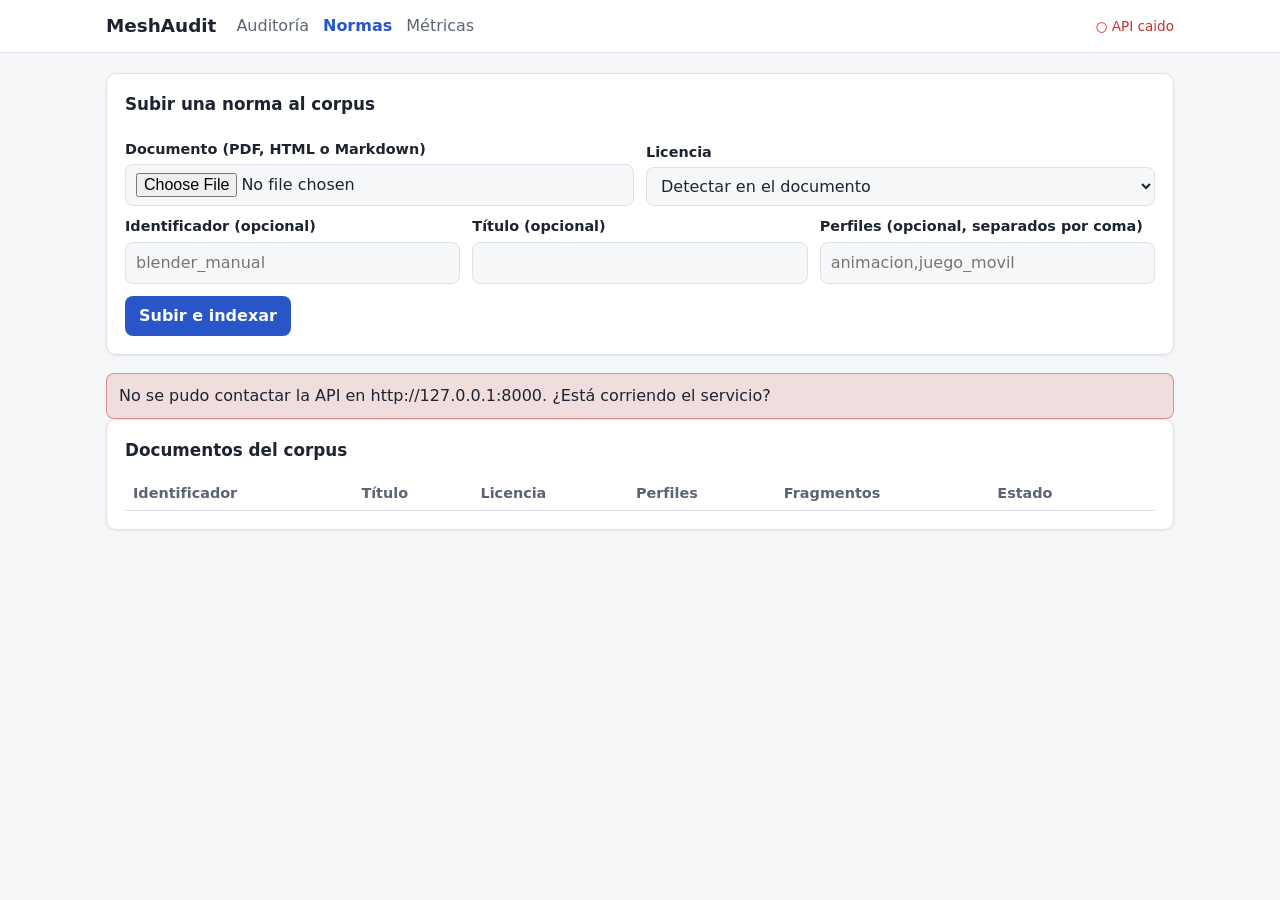
==== web/documentos.html @ 63e60972 "Fase 10: aplicación web (auditoría, normas y métricas) con visor GLB model-viewer También: el inform" ====
<!doctype html>
<html lang="es">
<head>
  <meta charset="utf-8">
  <meta name="viewport" content="width=device-width, initial-scale=1">
  <title>MeshAudit · Normas</title>
  <link rel="stylesheet" href="css/estilos.css">
</head>
<body>
<header><div class="barra">
  <h1>MeshAudit</h1>
  <nav><a href="index.html">Auditoría</a><a href="documentos.html" class="activo">Normas</a><a href="metricas.html">Métricas</a></nav>
  <span id="salud">…</span>
</div></header>
<main>
  <section class="panel">
    <h2>Subir una norma al corpus</h2>
    <form id="formulario">
      <div class="fila">
        <div><label for="archivo">Documento (PDF, HTML o Markdown)</label>
          <input id="archivo" name="archivo" type="file" accept=".pdf,.html,.htm,.md,.markdown" required></div>
        <div><label for="licencia">Licencia</label>
          <select id="licencia" name="licencia">
            <option value="">Detectar en el documento</option>
            <option>CC-BY-4.0</option><option>CC-BY-SA-4.0</option><option>CC0-1.0</option>
            <option>MIT</option><option>Apache-2.0</option><option>dominio-publico</option>
          </select></div>
      </div>
      <div class="fila">
        <div><label for="doc_id">Identificador (opcional)</label>
          <input id="doc_id" name="doc_id" type="text" placeholder="blender_manual"></div>
        <div><label for="titulo">Título (opcional)</label>
          <input id="titulo" name="titulo" type="text"></div>
        <div><label for="perfiles">Perfiles (opcional, separados por coma)</label>
          <input id="perfiles" name="perfiles" type="text" placeholder="animacion,juego_movil"></div>
      </div>
      <div class="acciones"><button id="enviar" type="submit">Subir e indexar</button>
        <span class="meta" id="estado"></span></div>
    </form>
  </section>
  <div id="error" class="error oculto"></div>
  <section class="panel">
    <h2>Documentos del corpus</h2>
    <p class="meta" id="manifiesto"></p>
    <table>
      <thead><tr><th>Identificador</th><th>Título</th><th>Licencia</th><th>Perfiles</th>
        <th>Fragmentos</th><th>Estado</th><th></th></tr></thead>
      <tbody id="lista"></tbody>
    </table>
  </section>
</main>
<script src="js/api.js"></script>
<script>
async function cargar() {
  try {
    const datos = await API.documentos();
    const m = datos.manifiesto;
    $("#manifiesto").textContent = `version_corpus ${m.version_corpus} · modelo de embeddings ` +
      `${m.modelo_embeddings || "—"} · ${m.fragmentos} fragmentos indexados`;
    $("#lista").innerHTML = datos.documentos.map(d => `<tr>
      <td>${esc(d.doc_id)}</td><td>${esc(d.titulo)}</td><td>${esc(d.licencia || "—")}</td>
      <td>${esc((d.perfiles || []).join(", "))}</td><td>${esc(d.fragmentos)}</td>
      <td>${esc(d.estado)}</td>
      <td><button class="secundario" data-borrar="${esc(d.doc_id)}">Borrar</button></td></tr>`).join("")
      || `<tr><td colspan="7">El corpus está vacío.</td></tr>`;
  } catch (e) {
    $("#error").textContent = e.message;
    $("#error").classList.remove("oculto");
  }
}
$("#formulario").addEventListener("submit", async (evento) => {
  evento.preventDefault();
  $("#error").classList.add("oculto");
  $("#enviar").disabled = true;
  $("#estado").textContent = "Indexando…";
  try {
    const r = await API.subirDocumento(new FormData(evento.target));
    $("#estado").textContent = `Indexado ${r.documento_id}: ${r.fragmentos} fragmentos (version_corpus ${r.version_corpus}).`;
    evento.target.reset();
    cargar();
  } catch (e) {
    $("#estado").textContent = "";
    $("#error").textContent = e.message;
    $("#error").classList.remove("oculto");
  } finally {
    $("#enviar").disabled = false;
  }
});
document.addEventListener("click", async (evento) => {
  const id = evento.target.dataset && evento.target.dataset.borrar;
  if (!id || !confirm(`¿Borrar ${id} y sus fragmentos del índice?`)) return;
  try { await API.borrarDocumento(id); cargar(); }
  catch (e) { $("#error").textContent = e.message; $("#error").classList.remove("oculto"); }
});
cargar();
</script>
</body>
</html>
---- web/css/estilos.css ----
:root {
  --fondo: #f6f7f9; --panel: #ffffff; --texto: #1d2330; --suave: #5b6475; --borde: #dde1e8;
  --acento: #2856c9; --rojo: #c62f2f; --amarillo: #c98a06; --verde: #1f8a4c; --info: #6b7280;
  --radio: 10px; --sombra: 0 1px 3px rgba(20, 30, 50, .08);
  font-family: system-ui, -apple-system, "Segoe UI", Roboto, sans-serif;
}
@media (prefers-color-scheme: dark) {
  :root { --fondo: #12151b; --panel: #1b2029; --texto: #e7eaf0; --suave: #9aa3b5; --borde: #2c3341;
          --acento: #6d93ff; --sombra: none; }
}
* { box-sizing: border-box; }
body { margin: 0; background: var(--fondo); color: var(--texto); line-height: 1.5; }
header { background: var(--panel); border-bottom: 1px solid var(--borde); }
header .barra { max-width: 1100px; margin: 0 auto; padding: 12px 16px; display: flex; gap: 20px;
                align-items: center; flex-wrap: wrap; }
header h1 { font-size: 1.15rem; margin: 0; }
header nav a { color: var(--suave); text-decoration: none; margin-right: 14px; }
header nav a.activo { color: var(--acento); font-weight: 600; }
#salud { margin-left: auto; font-size: .85rem; color: var(--suave); }
main { max-width: 1100px; margin: 0 auto; padding: 20px 16px 60px; }
section.panel { background: var(--panel); border: 1px solid var(--borde); border-radius: var(--radio);
                padding: 18px; margin-bottom: 18px; box-shadow: var(--sombra); }
h2 { font-size: 1.05rem; margin: 0 0 12px; }
h3 { font-size: .98rem; margin: 0; }
label { display: block; font-weight: 600; font-size: .9rem; margin: 10px 0 4px; }
input[type=text], input[type=file], select, textarea {
  width: 100%; padding: 8px 10px; border: 1px solid var(--borde); border-radius: 8px;
  background: var(--fondo); color: var(--texto); font: inherit; }
textarea { min-height: 70px; resize: vertical; }
button { background: var(--acento); color: #fff; border: 0; border-radius: 8px; padding: 8px 14px;
         font: inherit; font-weight: 600; cursor: pointer; }
button.secundario { background: transparent; color: var(--acento); border: 1px solid var(--borde); }
button:disabled { opacity: .55; cursor: wait; }
.fila { display: flex; gap: 12px; flex-wrap: wrap; align-items: end; }
.fila > * { flex: 1 1 200px; }
.acciones { display: flex; gap: 8px; flex-wrap: wrap; margin-top: 12px; }
.semaforo { display: inline-flex; align-items: center; gap: 8px; font-weight: 700; padding: 4px 12px;
            border-radius: 999px; color: #fff; text-transform: uppercase; font-size: .85rem; }
.semaforo.rojo, .chip.grave { background: var(--rojo); }
.semaforo.amarillo, .chip.menor { background: var(--amarillo); }
.semaforo.verde { background: var(--verde); }
.chip { display: inline-block; color: #fff; border-radius: 6px; padding: 1px 8px; font-size: .78rem;
        font-weight: 600; }
.chip.informativo { background: var(--info); }
.meta { color: var(--suave); font-size: .85rem; }
table { border-collapse: collapse; width: 100%; font-size: .9rem; }
th, td { text-align: left; padding: 6px 8px; border-bottom: 1px solid var(--borde); vertical-align: top; }
th { color: var(--suave); font-weight: 600; }
.hallazgo { border: 1px solid var(--borde); border-left: 5px solid var(--info); border-radius: 8px;
            padding: 12px 14px; margin: 10px 0; }
.hallazgo.grave { border-left-color: var(--rojo); }
.hallazgo.menor { border-left-color: var(--amarillo); }
.medido { font-family: ui-monospace, Menlo, monospace; font-size: .85rem; }
details { margin-top: 8px; }
details summary { cursor: pointer; color: var(--acento); font-size: .9rem; }
blockquote { margin: 6px 0 0; padding: 8px 12px; border-left: 3px solid var(--borde);
             color: var(--suave); white-space: pre-wrap; font-size: .88rem; }
.aviso { background: rgba(201, 138, 6, .12); border: 1px solid rgba(201, 138, 6, .4);
         border-radius: 8px; padding: 10px 12px; font-size: .9rem; }
.error { background: rgba(198, 47, 47, .12); border: 1px solid rgba(198, 47, 47, .45);
         border-radius: 8px; padding: 10px 12px; }
.retro { display: flex; gap: 6px; flex-wrap: wrap; align-items: center; margin-top: 10px; }
.retro input { flex: 1 1 200px; }
.retro button { padding: 4px 10px; font-size: .85rem; }
.oculto { display: none !important; }
model-viewer { width: 100%; height: 320px; background: var(--fondo); border-radius: 8px; }
.respuesta { border-top: 1px solid var(--borde); padding: 10px 0; }
.tarjetas { display: grid; grid-template-columns: repeat(auto-fill, minmax(170px, 1fr)); gap: 10px; }
.tarjeta { border: 1px solid var(--borde); border-radius: 8px; padding: 10px; }
.tarjeta .valor { font-size: 1.4rem; font-weight: 700; }
pre.json { background: var(--fondo); padding: 10px; border-radius: 8px; overflow: auto; font-size: .8rem; }
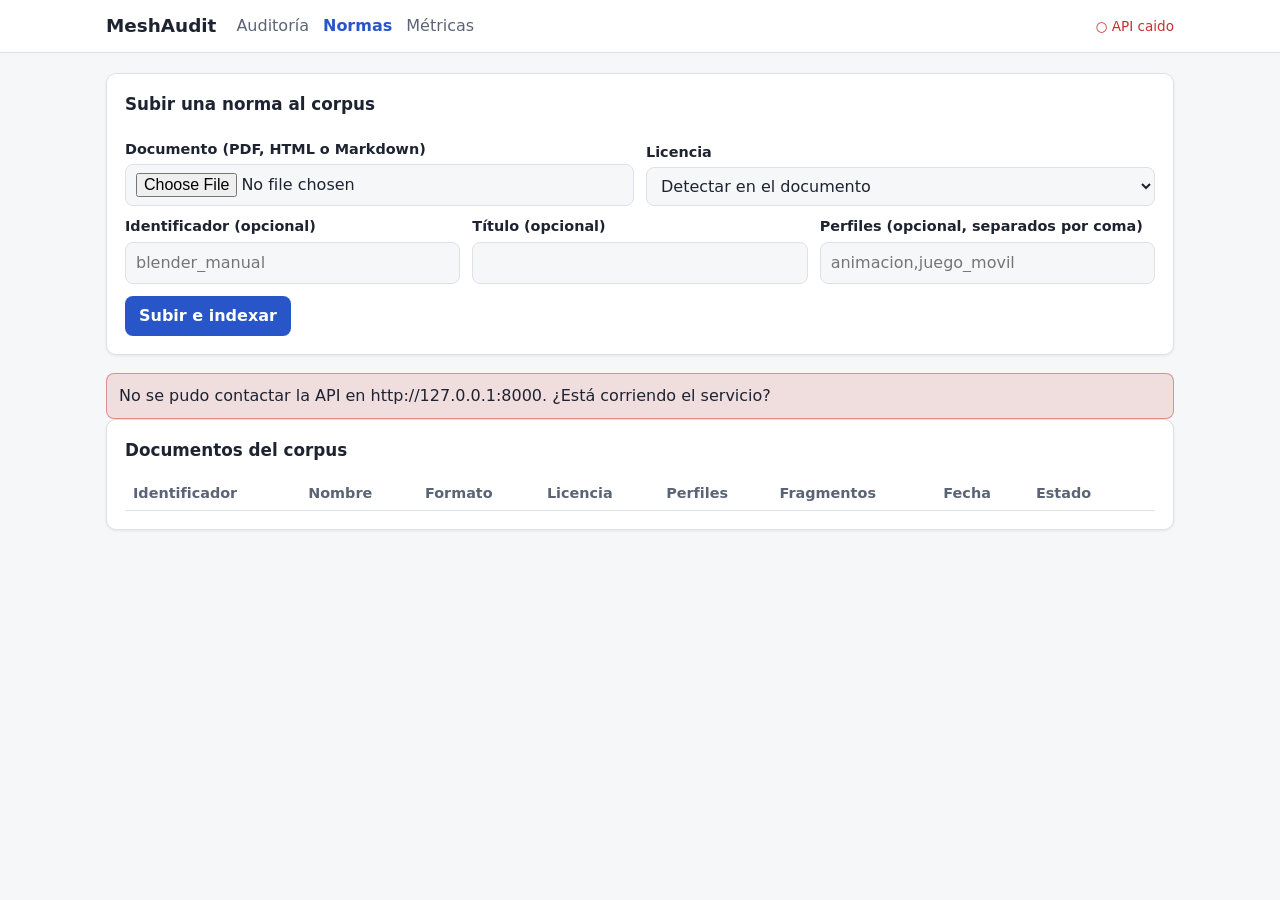
==== commit d75ff654: "Alinear el código con el informe técnico - Embeddings bge-m3 (ADR-02, figura 5) y licencias del corp" ====
--- a/web/documentos.html
+++ b/web/documentos.html
@@ -23,6 +23,7 @@
           <select id="licencia" name="licencia">
             <option value="">Detectar en el documento</option>
             <option>CC-BY-4.0</option><option>CC-BY-SA-4.0</option><option>CC0-1.0</option>
+            <option>CC-BY-3.0</option><option>propio</option>
             <option>MIT</option><option>Apache-2.0</option><option>dominio-publico</option>
           </select></div>
       </div>
@@ -43,8 +44,8 @@
     <h2>Documentos del corpus</h2>
     <p class="meta" id="manifiesto"></p>
     <table>
-      <thead><tr><th>Identificador</th><th>Título</th><th>Licencia</th><th>Perfiles</th>
-        <th>Fragmentos</th><th>Estado</th><th></th></tr></thead>
+      <thead><tr><th>Identificador</th><th>Nombre</th><th>Formato</th><th>Licencia</th><th>Perfiles</th>
+        <th>Fragmentos</th><th>Fecha</th><th>Estado</th><th></th></tr></thead>
       <tbody id="lista"></tbody>
     </table>
   </section>
@@ -58,11 +59,13 @@
     $("#manifiesto").textContent = `version_corpus ${m.version_corpus} · modelo de embeddings ` +
       `${m.modelo_embeddings || "—"} · ${m.fragmentos} fragmentos indexados`;
     $("#lista").innerHTML = datos.documentos.map(d => `<tr>
-      <td>${esc(d.doc_id)}</td><td>${esc(d.titulo)}</td><td>${esc(d.licencia || "—")}</td>
+      <td>${esc(d.doc_id)}</td><td title="${esc(d.titulo)}">${esc(d.nombre || d.titulo)}</td>
+      <td>${esc(d.formato || "")}</td><td>${esc(d.licencia || "—")}</td>
       <td>${esc((d.perfiles || []).join(", "))}</td><td>${esc(d.fragmentos)}</td>
+      <td>${d.fecha ? esc(new Date(d.fecha * 1000).toLocaleString("es-MX")) : ""}</td>
       <td>${esc(d.estado)}</td>
       <td><button class="secundario" data-borrar="${esc(d.doc_id)}">Borrar</button></td></tr>`).join("")
-      || `<tr><td colspan="7">El corpus está vacío.</td></tr>`;
+      || `<tr><td colspan="9">El corpus está vacío.</td></tr>`;
   } catch (e) {
     $("#error").textContent = e.message;
     $("#error").classList.remove("oculto");
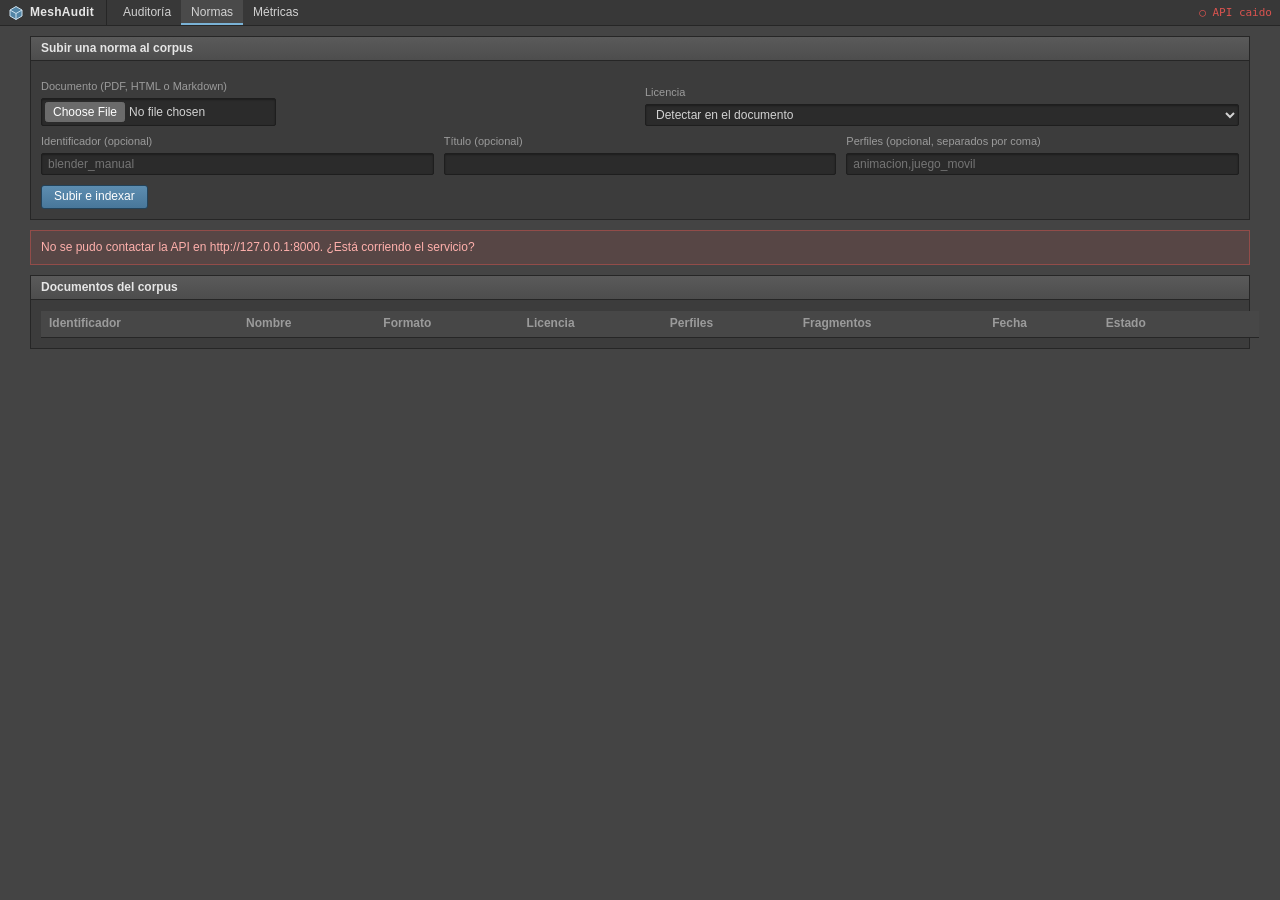
==== commit 98f0f721: "Interfaz web al estilo de un programa de modelado 3D - Barra de menús, estante de herramientas, Outl" ====
--- a/web/documentos.html
+++ b/web/documentos.html
@@ -6,12 +6,15 @@
   <title>MeshAudit · Normas</title>
   <link rel="stylesheet" href="css/estilos.css">
 </head>
-<body>
-<header><div class="barra">
-  <h1>MeshAudit</h1>
-  <nav><a href="index.html">Auditoría</a><a href="documentos.html" class="activo">Normas</a><a href="metricas.html">Métricas</a></nav>
-  <span id="salud">…</span>
-</div></header>
+<body class="pagina">
+<header class="menubar">
+  <span class="marca">
+    <svg viewBox="0 0 16 16" aria-hidden="true"><path d="M8 1.5 14 5v6l-6 3.5L2 11V5z" fill="#5285a6" stroke="#cfe3f1" stroke-width="1"/><path d="M2 5l6 3.5L14 5M8 8.5v6" fill="none" stroke="#cfe3f1" stroke-width="1"/></svg>
+    MeshAudit
+  </span>
+  <nav class="menus"><a href="index.html">Auditoría</a><a href="documentos.html" class="activo">Normas</a><a href="metricas.html">Métricas</a></nav>
+  <span id="salud" class="salud">…</span>
+</header>
 <main>
   <section class="panel">
     <h2>Subir una norma al corpus</h2>
--- a/web/css/estilos.css
+++ b/web/css/estilos.css
@@ -1,71 +1,301 @@
+/* MeshAudit · interfaz al estilo de un programa de modelado 3D:
+   gris oscuro, tipografía compacta, barra de menús, estante de herramientas, outliner,
+   vista 3D con HUD, panel de atributos, línea de comandos y línea de ayuda. */
 :root {
-  --fondo: #f6f7f9; --panel: #ffffff; --texto: #1d2330; --suave: #5b6475; --borde: #dde1e8;
-  --acento: #2856c9; --rojo: #c62f2f; --amarillo: #c98a06; --verde: #1f8a4c; --info: #6b7280;
-  --radio: 10px; --sombra: 0 1px 3px rgba(20, 30, 50, .08);
-  font-family: system-ui, -apple-system, "Segoe UI", Roboto, sans-serif;
-}
-@media (prefers-color-scheme: dark) {
-  :root { --fondo: #12151b; --panel: #1b2029; --texto: #e7eaf0; --suave: #9aa3b5; --borde: #2c3341;
-          --acento: #6d93ff; --sombra: none; }
+  --app: #444444;        /* fondo general de la interfaz */
+  --panel: #3c3c3c;      /* cuerpo de paneles */
+  --cabecera: #535353;   /* barras de título de panel */
+  --barra: #383838;      /* menús y estante */
+  --campo: #2b2b2b;      /* campos de entrada */
+  --hundido: #333333;    /* zonas hundidas (listas, tablas) */
+  --linea: #262626;      /* separadores oscuros */
+  --luz: #5e5e5e;        /* bisel claro */
+  --texto: #d2d2d2;
+  --suave: #9b9b9b;
+  --tenue: #727272;
+  --sel: #5285a6;        /* selección */
+  --sel-claro: #7ab2d6;
+  --foco: #e3b341;       /* acento de herramienta activa */
+  --rojo: #d9534f;
+  --amarillo: #e0a526;
+  --verde: #5cb85c;
+  --info: #7d8790;
+  --mono: ui-monospace, "SF Mono", Menlo, Consolas, monospace;
+  font-family: -apple-system, "Segoe UI", Roboto, "Helvetica Neue", Arial, sans-serif;
+  font-size: 12px;
+  color-scheme: dark;
 }
 * { box-sizing: border-box; }
-body { margin: 0; background: var(--fondo); color: var(--texto); line-height: 1.5; }
-header { background: var(--panel); border-bottom: 1px solid var(--borde); }
-header .barra { max-width: 1100px; margin: 0 auto; padding: 12px 16px; display: flex; gap: 20px;
-                align-items: center; flex-wrap: wrap; }
-header h1 { font-size: 1.15rem; margin: 0; }
-header nav a { color: var(--suave); text-decoration: none; margin-right: 14px; }
-header nav a.activo { color: var(--acento); font-weight: 600; }
-#salud { margin-left: auto; font-size: .85rem; color: var(--suave); }
-main { max-width: 1100px; margin: 0 auto; padding: 20px 16px 60px; }
-section.panel { background: var(--panel); border: 1px solid var(--borde); border-radius: var(--radio);
-                padding: 18px; margin-bottom: 18px; box-shadow: var(--sombra); }
-h2 { font-size: 1.05rem; margin: 0 0 12px; }
-h3 { font-size: .98rem; margin: 0; }
-label { display: block; font-weight: 600; font-size: .9rem; margin: 10px 0 4px; }
+html, body { height: 100%; }
+body { margin: 0; background: var(--app); color: var(--texto); line-height: 1.45; }
+a { color: var(--sel-claro); }
+::selection { background: var(--sel); color: #fff; }
+.oculto { display: none !important; }
+.meta { color: var(--suave); font-size: 11px; }
+
+/* Barras de desplazamiento finas y oscuras */
+* { scrollbar-width: thin; scrollbar-color: #5a5a5a var(--hundido); }
+::-webkit-scrollbar { width: 10px; height: 10px; }
+::-webkit-scrollbar-track { background: var(--hundido); }
+::-webkit-scrollbar-thumb { background: #5a5a5a; border: 2px solid var(--hundido); border-radius: 6px; }
+
+/* ── Barra de menús ─────────────────────────────────────────── */
+.menubar { display: flex; align-items: stretch; gap: 2px; height: 26px; padding: 0 8px;
+           background: var(--barra); border-bottom: 1px solid var(--linea); user-select: none; }
+.marca { display: flex; align-items: center; gap: 6px; font-weight: 700; letter-spacing: .3px;
+         padding-right: 12px; margin-right: 4px; border-right: 1px solid var(--linea); color: #e6e6e6; }
+.marca svg { width: 16px; height: 16px; }
+.menus { display: flex; align-items: stretch; }
+.menus a { display: flex; align-items: center; padding: 0 10px; color: var(--texto); text-decoration: none; }
+.menus a:hover { background: var(--sel); color: #fff; }
+.menus a.activo { background: #4a4a4a; box-shadow: inset 0 -2px 0 var(--sel-claro); }
+.salud { margin-left: auto; display: flex; align-items: center; font-family: var(--mono); font-size: 11px; }
+
+/* ── Estante de herramientas ────────────────────────────────── */
+.shelf { display: flex; align-items: center; gap: 6px; flex-wrap: wrap; padding: 5px 8px;
+         background: linear-gradient(#4a4a4a, #404040); border-bottom: 1px solid var(--linea);
+         box-shadow: inset 0 1px 0 var(--luz); }
+.shelf .sep { width: 1px; align-self: stretch; background: var(--linea); box-shadow: 1px 0 0 var(--luz);
+              margin: 0 4px; }
+.herr { display: inline-flex; align-items: center; gap: 5px; height: 26px; padding: 0 9px;
+        background: linear-gradient(#5b5b5b, #4b4b4b); color: var(--texto); border: 1px solid #2a2a2a;
+        border-radius: 3px; box-shadow: inset 0 1px 0 rgba(255,255,255,.08); font: inherit;
+        cursor: pointer; white-space: nowrap; user-select: none; }
+.herr:hover:not(:disabled) { background: linear-gradient(#686868, #555); }
+.herr:active:not(:disabled), .herr.activo { background: linear-gradient(#3a5a73, #4d7896);
+        border-color: #20384a; color: #fff; }
+.herr:disabled { opacity: .45; cursor: default; }
+.herr svg { width: 15px; height: 15px; flex: none; }
+.herr.primario { background: linear-gradient(#5d8db0, #48779a); border-color: #23435a; color: #fff;
+                 font-weight: 600; }
+.herr.primario:hover:not(:disabled) { background: linear-gradient(#6a9cc0, #5285a6); }
+.herr.icono { width: 28px; padding: 0; justify-content: center; }
+.grupo-herr { display: inline-flex; }
+.grupo-herr .herr { border-radius: 0; margin-left: -1px; }
+.grupo-herr .herr:first-child { border-radius: 3px 0 0 3px; margin-left: 0; }
+.grupo-herr .herr:last-child { border-radius: 0 3px 3px 0; }
+.campo { display: inline-flex; align-items: center; gap: 6px; color: var(--suave); }
+.campo.crece { flex: 1 1 200px; min-width: 160px; }
+.campo.crece input { flex: 1; }
+.archivo-nombre { font-family: var(--mono); font-size: 11px; color: var(--suave); max-width: 220px;
+                  overflow: hidden; text-overflow: ellipsis; white-space: nowrap; }
+.archivo-nombre.cargado { color: var(--texto); }
+.invisible { position: absolute; width: 1px; height: 1px; opacity: 0; pointer-events: none; }
+
+/* ── Campos ─────────────────────────────────────────────────── */
 input[type=text], input[type=file], select, textarea {
-  width: 100%; padding: 8px 10px; border: 1px solid var(--borde); border-radius: 8px;
-  background: var(--fondo); color: var(--texto); font: inherit; }
-textarea { min-height: 70px; resize: vertical; }
-button { background: var(--acento); color: #fff; border: 0; border-radius: 8px; padding: 8px 14px;
-         font: inherit; font-weight: 600; cursor: pointer; }
-button.secundario { background: transparent; color: var(--acento); border: 1px solid var(--borde); }
-button:disabled { opacity: .55; cursor: wait; }
-.fila { display: flex; gap: 12px; flex-wrap: wrap; align-items: end; }
+  height: 22px; padding: 0 6px; background: var(--campo); color: var(--texto); font: inherit;
+  border: 1px solid #1e1e1e; border-radius: 2px; box-shadow: inset 0 1px 2px rgba(0,0,0,.35); }
+input[type=file] { height: auto; padding: 3px; }
+textarea { height: auto; min-height: 60px; padding: 4px 6px; resize: vertical; }
+input:focus, select:focus, textarea:focus { outline: 1px solid var(--sel-claro); outline-offset: -1px; }
+select { padding-right: 4px; }
+button { font: inherit; }
+
+/* ── Espacio de trabajo (página principal) ─────────────────── */
+body.app { display: flex; flex-direction: column; height: 100vh; overflow: hidden; }
+.espacio { flex: 1; min-height: 0; display: grid; gap: 3px; padding: 3px;
+           grid-template-columns: minmax(190px, 240px) 1fr minmax(300px, 380px); }
+.panel-dcc { display: flex; flex-direction: column; min-height: 0; min-width: 0; background: var(--panel);
+             border: 1px solid var(--linea); }
+.titulo-panel { display: flex; align-items: center; gap: 8px; height: 22px; padding: 0 8px; flex: none;
+                background: linear-gradient(#5a5a5a, #4d4d4d); border-bottom: 1px solid var(--linea);
+                font-weight: 600; color: #e2e2e2; user-select: none; }
+.titulo-panel .meta { font-weight: 400; }
+.titulo-panel .derecha { margin-left: auto; display: flex; gap: 6px; align-items: center; }
+.cuerpo-panel { flex: 1; min-height: 0; overflow: auto; }
+
+/* Outliner */
+.arbol { list-style: none; margin: 0; padding: 4px 0; font-size: 12px; }
+.arbol ul { list-style: none; margin: 0; padding: 0 0 0 14px; }
+.nodo { display: flex; align-items: center; gap: 6px; height: 21px; padding: 0 8px; cursor: default;
+        white-space: nowrap; overflow: hidden; text-overflow: ellipsis; border-left: 2px solid transparent; }
+.nodo.clic { cursor: pointer; }
+.nodo.clic:hover { background: #474747; }
+.nodo.sel { background: var(--sel); color: #fff; }
+.nodo .ico { width: 14px; height: 14px; flex: none; color: var(--suave); }
+.nodo.sel .ico { color: #fff; }
+.nodo .etq { overflow: hidden; text-overflow: ellipsis; }
+.nodo .cuenta { margin-left: auto; color: var(--tenue); font-family: var(--mono); font-size: 10px; }
+.punto { width: 8px; height: 8px; border-radius: 50%; flex: none; background: var(--info);
+         box-shadow: 0 0 0 1px rgba(0,0,0,.4); }
+.punto.grave { background: var(--rojo); } .punto.menor { background: var(--amarillo); }
+.punto.verde { background: var(--verde); } .punto.rojo { background: var(--rojo); }
+.punto.amarillo { background: var(--amarillo); }
+.vacio-arbol { padding: 10px; color: var(--tenue); }
+
+/* Vista 3D */
+.barra-vista { font-weight: 400; gap: 4px; padding-right: 4px; overflow-x: auto; overflow-y: hidden;
+                scrollbar-width: none; }
+.barra-vista::-webkit-scrollbar { display: none; }
+.barra-vista .camara { font-family: var(--mono); color: var(--suave); margin-right: 6px; }
+.barra-vista .herr { height: 18px; padding: 0 6px; font-size: 11px; }
+.barra-vista .herr.icono { width: 22px; }
+.barra-vista .herr svg { width: 13px; height: 13px; }
+.lienzo { position: relative; flex: 1; min-height: 0; overflow: hidden;
+          background: linear-gradient(#6f7c89 0%, #4f5862 55%, #2d3135 100%); }
+.lienzo canvas:not(.gizmo) { display: block; width: 100%; height: 100%; outline: none; }
+.lienzo.arrastrando::after { content: "Suelta la malla para abrirla"; position: absolute; inset: 8px;
+        border: 2px dashed var(--sel-claro); display: grid; place-items: center; font-size: 14px;
+        background: rgba(40, 70, 95, .35); color: #fff; }
+.hud { position: absolute; top: 8px; left: 10px; font-family: var(--mono); font-size: 11px;
+       color: #f0f0f0; text-shadow: 0 1px 1px rgba(0,0,0,.7); pointer-events: none;
+       display: grid; grid-template-columns: auto auto; column-gap: 12px; }
+.hud .k { color: #c9d3dc; }
+.hud .v { text-align: right; }
+.hud .titulo { grid-column: 1 / -1; color: #fff; margin-bottom: 2px; }
+.hud .alerta { color: #ffb3b0; }
+.hud-semaforo { position: absolute; top: 8px; right: 10px; }
+.hud-vacio { position: absolute; inset: 0; display: grid; place-items: center; text-align: center;
+             color: #e3e8ee; text-shadow: 0 1px 2px rgba(0,0,0,.6); pointer-events: none; padding: 20px; }
+.hud-vacio strong { display: block; font-size: 15px; margin-bottom: 4px; }
+.gizmo { position: absolute; left: 6px; bottom: 6px; width: 72px; height: 72px; pointer-events: none; }
+.leyenda { position: absolute; right: 10px; bottom: 8px; font-family: var(--mono); font-size: 10px;
+           color: #e8e8e8; text-shadow: 0 1px 1px rgba(0,0,0,.7); pointer-events: none; text-align: right; }
+.leyenda span { display: inline-flex; align-items: center; gap: 4px; margin-left: 10px; }
+.leyenda i { display: inline-block; width: 12px; height: 3px; }
+.vista-camara { position: absolute; bottom: 8px; left: 50%; transform: translateX(-50%);
+                font-family: var(--mono); font-size: 11px; color: #e8e8e8; opacity: .85;
+                text-shadow: 0 1px 1px rgba(0,0,0,.7); pointer-events: none; }
+
+/* Panel de atributos */
+.pestanas { display: flex; gap: 1px; padding: 3px 3px 0; background: var(--barra);
+            border-bottom: 1px solid var(--linea); flex: none; }
+.pestanas button { background: #464646; color: var(--suave); border: 1px solid var(--linea);
+                   border-bottom: 0; padding: 3px 10px; border-radius: 3px 3px 0 0; cursor: pointer; }
+.pestanas button.activo { background: var(--panel); color: #fff; box-shadow: inset 0 2px 0 var(--sel-claro); }
+.seccion { border-bottom: 1px solid var(--linea); }
+.seccion > summary, .seccion-titulo { display: flex; align-items: center; gap: 6px; height: 21px; padding: 0 8px;
+          background: #4a4a4a; color: #e4e4e4; font-weight: 600; cursor: pointer; list-style: none;
+          user-select: none; border-bottom: 1px solid var(--linea); }
+.seccion > summary::-webkit-details-marker { display: none; }
+.seccion > summary::before { content: "▸"; color: var(--suave); width: 10px; }
+.seccion[open] > summary::before { content: "▾"; }
+.seccion .contenido { padding: 8px 10px; }
+.canales { width: 100%; border-collapse: collapse; font-size: 12px; }
+.canales th { width: 52%; text-align: right; font-weight: 400; color: var(--suave); padding: 2px 8px 2px 4px; }
+.canales td { padding: 2px 6px 2px 0; }
+.canales td span { display: block; background: var(--campo); border: 1px solid #1e1e1e; padding: 0 6px;
+                   font-family: var(--mono); font-size: 11px; height: 19px; line-height: 17px;
+                   overflow: hidden; text-overflow: ellipsis; white-space: nowrap; }
+.canales tr.alerta td span { color: #ffc7c4; border-color: #6b2b2a; }
+
+/* Hallazgo seleccionado (editor de atributos) */
+.hallazgo { padding: 0; }
+.hallazgo h3 { display: flex; align-items: center; gap: 6px; margin: 0; font-size: 13px; color: #fff; }
+.hallazgo .cabecera-h { padding: 8px 10px; border-bottom: 1px solid var(--linea);
+                        border-left: 4px solid var(--info); background: #424242; }
+.hallazgo.grave .cabecera-h { border-left-color: var(--rojo); }
+.hallazgo.menor .cabecera-h { border-left-color: var(--amarillo); }
+.hallazgo .cuerpo-h { padding: 8px 10px; }
+.hallazgo p { margin: 0 0 8px; }
+.hallazgo ol { margin: 4px 0 8px; padding-left: 20px; }
+.hallazgo li { margin: 3px 0; }
+code { font-family: var(--mono); font-size: 11px; background: var(--campo); border: 1px solid #1e1e1e;
+       padding: 0 4px; border-radius: 2px; color: #e6e6e6; }
+em { color: #e9e9e9; }
+.medido { display: grid; grid-template-columns: auto 1fr; gap: 2px 8px; margin-top: 6px;
+          font-family: var(--mono); font-size: 11px; }
+.medido .k { color: var(--suave); text-align: right; }
+.etiqueta-campo { color: var(--suave); font-size: 11px; text-transform: uppercase; letter-spacing: .4px;
+                  margin: 10px 0 3px; }
+.chip { display: inline-block; color: #fff; border-radius: 2px; padding: 0 6px; font-size: 10px;
+        font-weight: 600; text-transform: uppercase; letter-spacing: .3px; background: var(--info); }
+.chip.grave { background: var(--rojo); } .chip.menor { background: #b8861b; }
+.semaforo { display: inline-flex; align-items: center; gap: 6px; font-weight: 700; padding: 2px 9px;
+            border-radius: 2px; color: #fff; text-transform: uppercase; font-size: 11px; letter-spacing: .5px;
+            background: var(--info); box-shadow: 0 1px 2px rgba(0,0,0,.5); }
+.semaforo:empty { display: none; }
+.semaforo.rojo { background: var(--rojo); } .semaforo.amarillo { background: #c08a12; }
+.semaforo.verde { background: #3f9142; }
+.cita { color: var(--sel-claro); font-size: .92em; white-space: nowrap; cursor: help; }
+.titulo-refs { margin: 10px 0 3px; color: var(--suave); font-size: 11px; text-transform: uppercase; letter-spacing: .4px; }
+.referencias { list-style: none; margin: 0; padding: 0; font-size: 11px; color: var(--suave); }
+.referencias li { margin: 2px 0; }
+details.fuente, .respuesta details { margin-top: 8px; }
+details.fuente summary, .respuesta details summary { cursor: pointer; color: var(--sel-claro); font-size: 11px; }
+blockquote { margin: 6px 0 0; padding: 6px 8px; background: var(--hundido); border-left: 2px solid #5a5a5a;
+             color: var(--suave); white-space: pre-wrap; font-size: 11px; max-height: 220px; overflow: auto; }
+.aviso { margin: 8px 0 0; padding: 6px 8px; background: rgba(224, 165, 38, .1);
+         border: 1px solid rgba(224, 165, 38, .35); color: #e9cf91; font-size: 11px; }
+.aviso:empty { display: none; }
+.retro { display: flex; gap: 4px; flex-wrap: wrap; align-items: center; margin-top: 10px; }
+.retro input { flex: 1 1 140px; }
+.retro button { height: 22px; padding: 0 8px; background: linear-gradient(#5b5b5b, #4b4b4b);
+                color: var(--texto); border: 1px solid #2a2a2a; border-radius: 3px; cursor: pointer; }
+.retro button:disabled { opacity: .45; cursor: default; }
+.informe-resumen { padding: 10px; }
+.informe-resumen p { margin: 6px 0; }
+.vacio-panel { padding: 14px 10px; color: var(--tenue); }
+
+/* Línea de comandos y ayuda */
+.consola { flex: none; display: flex; flex-direction: column; background: var(--panel);
+           border-top: 1px solid var(--linea); margin: 0 3px; }
+.historial { max-height: 0; overflow: auto; background: var(--hundido); font-size: 12px;
+             transition: max-height .15s; }
+.consola.abierta .historial { max-height: 32vh; border-bottom: 1px solid var(--linea); }
+.respuesta { padding: 8px 10px; border-bottom: 1px solid #2c2c2c; }
+.respuesta p { margin: 0 0 6px; }
+.respuesta .pregunta { font-family: var(--mono); color: var(--sel-claro); }
+.respuesta .pregunta::before { content: "› "; color: var(--tenue); }
+.linea-comando { display: flex; align-items: center; gap: 6px; padding: 3px 6px; }
+.linea-comando .prompt { font-family: var(--mono); font-size: 11px; color: var(--foco); padding: 0 4px;
+                         border-right: 1px solid var(--linea); margin-right: 2px; white-space: nowrap; }
+.linea-comando input { flex: 1; font-family: var(--mono); font-size: 12px; }
+.linea-comando .herr { height: 22px; }
+.ayuda { flex: none; display: flex; gap: 12px; align-items: center; height: 22px; padding: 0 8px;
+         background: var(--barra); border-top: 1px solid var(--linea); color: var(--suave); font-size: 11px;
+         white-space: nowrap; overflow: hidden; }
+.ayuda .teclas { margin-left: auto; color: var(--tenue); font-family: var(--mono); overflow: hidden;
+                 text-overflow: ellipsis; }
+.ayuda .teclas b { color: var(--suave); font-weight: 600; }
+.error { color: #ffb0ac; }
+.ayuda .error::before { content: "⚠ "; }
+.respuesta .error { background: rgba(217, 83, 79, .12); border: 1px solid rgba(217, 83, 79, .4); padding: 6px 8px; }
+
+/* ── Páginas secundarias (Normas y Métricas) ────────────────── */
+body.pagina main { max-width: 1240px; margin: 0 auto; padding: 10px 10px 40px; }
+section.panel { background: var(--panel); border: 1px solid var(--linea); margin-bottom: 10px; }
+section.panel > h2, section.panel .barra-titulo { margin: 0; display: flex; align-items: center; gap: 8px;
+        height: 24px; padding: 0 10px; font-size: 12px; font-weight: 600; color: #e6e6e6;
+        background: linear-gradient(#5a5a5a, #4d4d4d); border-bottom: 1px solid var(--linea); }
+section.panel .barra-titulo h2 { margin: 0; font-size: 12px; }
+section.panel .barra-titulo > :last-child { margin-left: auto; }
+section.panel > :not(h2):not(.barra-titulo) { margin-left: 10px; margin-right: 10px; }
+section.panel > :last-child { margin-bottom: 10px; }
+section.panel form, section.panel > .meta, section.panel > table, section.panel > .tarjetas,
+section.panel > details, section.panel > pre, section.panel > .fila { margin-top: 10px; }
+section.panel h2 + .fila h2, .fila h2 { font-size: 12px; margin: 0 0 6px; color: #e6e6e6; }
+label { display: block; color: var(--suave); font-size: 11px; margin: 8px 0 3px; }
+.fila { display: flex; gap: 10px; flex-wrap: wrap; align-items: end; }
 .fila > * { flex: 1 1 200px; }
-.acciones { display: flex; gap: 8px; flex-wrap: wrap; margin-top: 12px; }
-.semaforo { display: inline-flex; align-items: center; gap: 8px; font-weight: 700; padding: 4px 12px;
-            border-radius: 999px; color: #fff; text-transform: uppercase; font-size: .85rem; }
-.semaforo.rojo, .chip.grave { background: var(--rojo); }
-.semaforo.amarillo, .chip.menor { background: var(--amarillo); }
-.semaforo.verde { background: var(--verde); }
-.chip { display: inline-block; color: #fff; border-radius: 6px; padding: 1px 8px; font-size: .78rem;
-        font-weight: 600; }
-.chip.informativo { background: var(--info); }
-.meta { color: var(--suave); font-size: .85rem; }
-table { border-collapse: collapse; width: 100%; font-size: .9rem; }
-th, td { text-align: left; padding: 6px 8px; border-bottom: 1px solid var(--borde); vertical-align: top; }
-th { color: var(--suave); font-weight: 600; }
-.hallazgo { border: 1px solid var(--borde); border-left: 5px solid var(--info); border-radius: 8px;
-            padding: 12px 14px; margin: 10px 0; }
-.hallazgo.grave { border-left-color: var(--rojo); }
-.hallazgo.menor { border-left-color: var(--amarillo); }
-.medido { font-family: ui-monospace, Menlo, monospace; font-size: .85rem; }
-details { margin-top: 8px; }
-details summary { cursor: pointer; color: var(--acento); font-size: .9rem; }
-blockquote { margin: 6px 0 0; padding: 8px 12px; border-left: 3px solid var(--borde);
-             color: var(--suave); white-space: pre-wrap; font-size: .88rem; }
-.aviso { background: rgba(201, 138, 6, .12); border: 1px solid rgba(201, 138, 6, .4);
-         border-radius: 8px; padding: 10px 12px; font-size: .9rem; }
-.error { background: rgba(198, 47, 47, .12); border: 1px solid rgba(198, 47, 47, .45);
-         border-radius: 8px; padding: 10px 12px; }
-.retro { display: flex; gap: 6px; flex-wrap: wrap; align-items: center; margin-top: 10px; }
-.retro input { flex: 1 1 200px; }
-.retro button { padding: 4px 10px; font-size: .85rem; }
-.oculto { display: none !important; }
-model-viewer { width: 100%; height: 320px; background: var(--fondo); border-radius: 8px; }
-.respuesta { border-top: 1px solid var(--borde); padding: 10px 0; }
-.tarjetas { display: grid; grid-template-columns: repeat(auto-fill, minmax(170px, 1fr)); gap: 10px; }
-.tarjeta { border: 1px solid var(--borde); border-radius: 8px; padding: 10px; }
-.tarjeta .valor { font-size: 1.4rem; font-weight: 700; }
-pre.json { background: var(--fondo); padding: 10px; border-radius: 8px; overflow: auto; font-size: .8rem; }
+.fila input[type=text], .fila select { width: 100%; }
+.acciones { display: flex; gap: 8px; flex-wrap: wrap; align-items: center; margin-top: 10px; }
+body.pagina button:not(.herr) { height: 24px; padding: 0 12px; color: #fff; border: 1px solid #23435a;
+        border-radius: 3px; background: linear-gradient(#5d8db0, #48779a); cursor: pointer; }
+body.pagina button.secundario { color: var(--texto); border-color: #2a2a2a;
+        background: linear-gradient(#5b5b5b, #4b4b4b); }
+body.pagina button:disabled { opacity: .5; cursor: wait; }
+table { border-collapse: collapse; width: 100%; font-size: 12px; }
+body.pagina th, body.pagina td { text-align: left; padding: 4px 8px; border-bottom: 1px solid #333; vertical-align: top; }
+body.pagina thead th { background: #474747; color: var(--suave); font-weight: 600; border-bottom: 1px solid var(--linea); }
+body.pagina tbody tr:nth-child(even) td { background: #393939; }
+body.pagina tbody tr:hover td { background: #44505a; }
+body.pagina .error { background: rgba(217, 83, 79, .12); border: 1px solid rgba(217, 83, 79, .45);
+                     padding: 8px 10px; margin-bottom: 10px; }
+.tarjetas { display: grid; grid-template-columns: repeat(auto-fill, minmax(180px, 1fr)); gap: 6px; }
+.tarjeta { background: var(--hundido); border: 1px solid var(--linea); padding: 8px 10px; }
+.tarjeta .valor { font-size: 20px; font-weight: 600; font-family: var(--mono); color: #f0f0f0; }
+pre.json { background: var(--campo); border: 1px solid #1e1e1e; padding: 8px; overflow: auto;
+           font-family: var(--mono); font-size: 11px; max-height: 420px; color: #c6d3c0; }
+
+/* Pantallas estrechas: los paneles se apilan y la página se desplaza */
+@media (max-width: 900px) {
+  body.app { height: auto; min-height: 100vh; overflow: auto; }
+  .espacio { grid-template-columns: 1fr; }
+  #vista { height: 60vh; }
+  #outliner .cuerpo-panel, #atributos .cuerpo-panel { max-height: 50vh; }
+  .ayuda .teclas { display: none; }
+  .menubar .salud { display: none; }
+}
+section.panel > .fila { align-items: start; }
